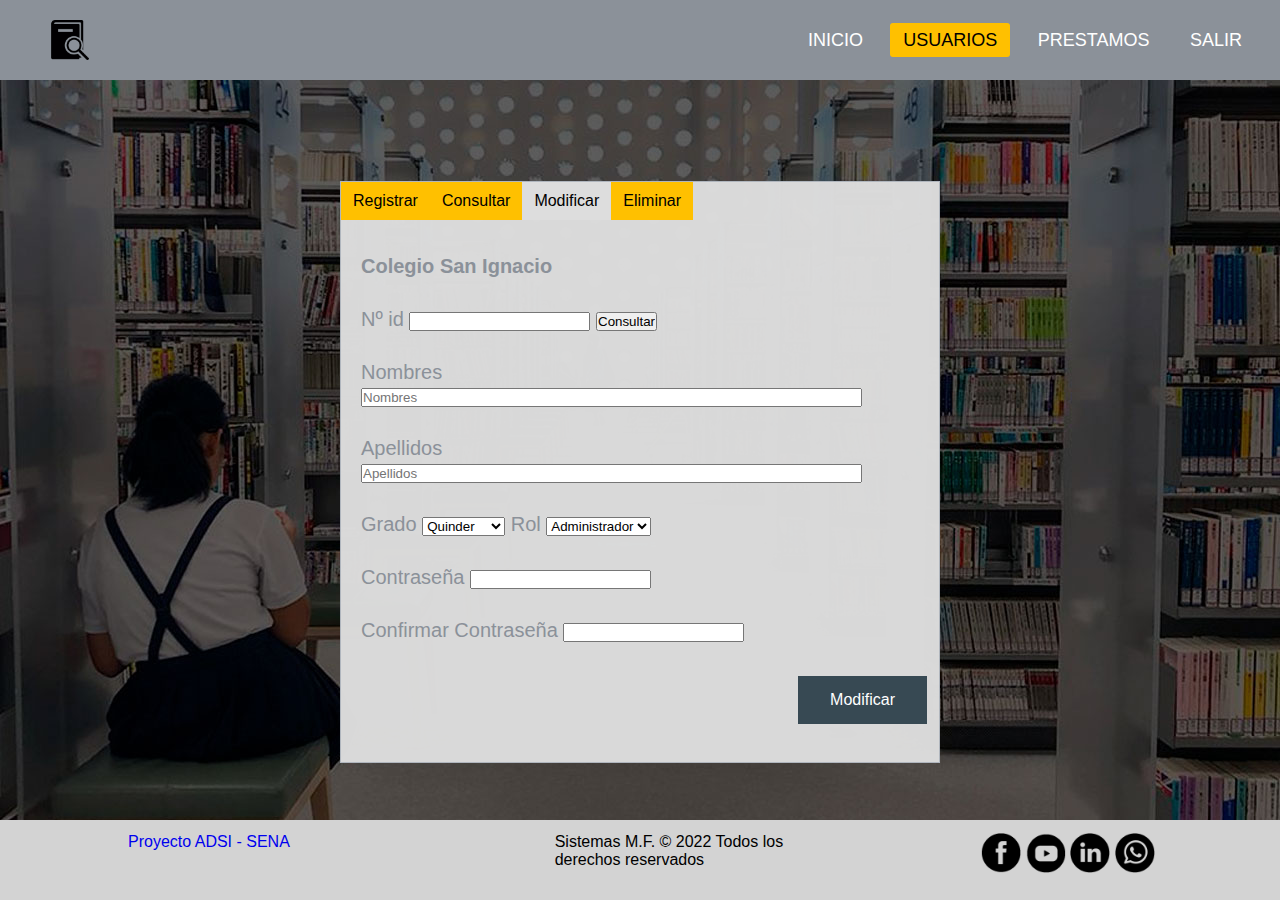
==== form_modificar.html @ 46b71561 "front" ====
<!doctype html>
<html>
<head>
<meta charset="utf-8">
<title>index</title>
<link href="css/estilos.css" rel="stylesheet" type="text/css">

</head>

	<!-- Inicio del encabezado -->
	
	
<header>
	<nav>
		
		<!-- Encabezado para menú responsivo-->
		
         <input type="checkbox" id="check">
          <label for="check" class="checkbtn">
            <i class="fas fa-bars"></i>
           </label>
		
		<!-- Logo-->
		
          <a href="index.html" class="enlace">
            <img src="img/logo.png" alt="Sistema de Bibliotecas" class="logo">
		 </a>              
		
		<!--Menú-->
		
		<ul>
          <li><a href="index.html">Inicio</a></li>
        <li><a class="active" href="#">Usuarios</a></li>
        <li><a href="Prestamos.html">Prestamos</a></li>
		<li><a href="login.html">Salir</a></li>  
      </ul>
	</nav>
    
</header>
	
	<!-- Inicio del cuerpo -->
	
 <body class="login-img-body"> <!-- Imagen de fondo-->	
	 
	 <!-- Imagen de Formulario-->		
	
	<div class="container">
		<form class="formulario_1">
			<div id="header">
			<ul class="nav1">
				<li><a href="form_registro.html">Registrar</a></li>
				<li><a href="form_consultar.html">Consultar</a></li>
				<li><a class="active" href="form_modificar.html">Modificar</a></li>
				<li><a href="form_eliminar.html">Eliminar</a></li>
			</ul>
		</div>
		  <p class="elementos_formulario">&nbsp;</p>
		  <h3 class="elementos_formulario">Colegio San Ignacio</h3>
		  <p class="elementos_formulario"><label>Nº id </label><input type="number"> 
		    <input type="button" name="button" id="button" value="Consultar">
		  </p>
		   	
		  <p class="elementos_formulario">
		    <label>Nombres</label>
		    <input name="Nombre" type="text" required="required" id="Nombre" placeholder="Nombres" title="Nombres" size="60%" maxlength="40">
	      </p>
			<p class="elementos_formulario">
			  <label>Apellidos</label> 
			  <input name="Apellidos" type="text" required="required" id="Apellidos" placeholder="Apellidos" title="Apellidos" size="60px" maxlength="40">
		  </p>
			<p class="elementos_formulario">
			  <label>Grado</label>
			  <select>
			    <option>Quinder</option>
			    <option>Transición</option>
			    <option>Primero</option>
			    <option>Segundo</option>
			    <option>Tercero</option>
			    <option>Cuarto</option>
			    <option>Quinto</option>
		      </select>
			  <label>Rol</label>
			  <select>
			    <option>Administrador</option>
			    <option>Profesor</option>
			    <option>Estudiante</option>
		      </select>
		  </p>
			<p class="elementos_formulario">
			  <label>Contraseña</label>
			  <input type="password">	
		  </p>
			<p class="elementos_formulario">
			  <label>Confirmar Contraseña</label>
			  <input type="password">	
		  </p>
			<p class="elementos_formulario">
			  <input class="btn-register" type="submit" name="submit" id="submit" value="Modificar">
				
			</p>
      </form>
	</div>
</body>

	<!-- Inicio del pie de página -->

<footer>
	<div class="flex-container">
 		<div class="flex-item"><a href="#">Proyecto ADSI - SENA</a></div>
		<div class="flex-item">Sistemas M.F. &copy; 2022 Todos los derechos reservados</div>
  		<div class="flex-item">
				<a href="#"><img src="img/facebook.png" width="40" height="40" alt="facebook"></a>
				<a href="#"><img src="img/youtube.png" width="40" height="40" alt="youtube"></a>
				<a href="#"><img src="img/linkedin.png" width="40" height="40" alt="linkedin"></a>
				<a href="#"><img src="img/wapp.png" width="40" height="40" alt="whatsapp"></a>
		</div>
	</div>
</footer>
</html>
---- css/estilos.css ----
/* Fuentes e iconos*/

@charset "utf-8";

@font-face {
	font-family: 'ElegantIcons';
	src:url('../fonts/ElegantIcons.eot');
	src:url('../fonts/ElegantIcons.eot?#iefix') format('embedded-opentype'),
		url('../fonts/ElegantIcons.woff') format('woff'),
		url('../fonts/ElegantIcons.ttf') format('truetype'),
		url('../fonts/ElegantIcons.svg#ElegantIcons') format('svg');
	font-weight: normal;
	font-style: normal;
}

/* Alto de la pagina en la pantalla */

html{
    height: 100%;
}

/* Clases para cuerpo */

body{
    display: flex;
    flex-direction: column;
    height: 100%;
}

/* Encabezado */

header{
     flex: 0 0 auto;
}

.main-content{
      flex: 1 0 auto;
}

/* General */

*{
    padding: 0;
    margin: 0;
    text-decoration: none;
    list-style: none;
    box-sizing: border-box;
	font-family: 'Lato', sans-serif;
}

/* Menú de navegación */

nav{
    background: #8b9199; /* gris fondo menú */
    height: 80px;
    width: 100%;
}
.enlace{
    position: absolute;
    padding: 20px 50px;
}
.logo{
    height: 40px;
}

nav ul{
    float: right;
    margin-right: 20px;
}
nav ul li{
    display: inline-block;
    line-height: 80px;
    margin: 0 5px;
}
nav ul li a{
    color: #fff; /* Color blanco para texto de menú principal */
    font-size: 18px;
    padding: 7px 13px;
    border-radius: 3px;
    text-transform: uppercase;
}
li a.active, li a:hover{
    background: #ffc000; /* fondo amarillo para elemento de menú con mouse sobre */
    transition: .5s;
	color: #000000; /* negro para color fuente elemento de menú con mouse sobre */
}

/* boton menú colapsable para dispositivos móviles */

.checkbtn{ 
    font-size: 30px;
    color: #fff;
    float: right;
    line-height: 80px;
    margin-right: 40px;
    cursor: pointer;
    display: none;
}
#check{
    display: none;
}
section{
    background: url(fondo.jpg) no-repeat;
    background-size: cover;
    background-position: center center;
    height: calc(100vh - 80px);
}

@media (max-width: 952px){
    .enlace{
        padding-left: 20px;
    }
    nav ul li a{
        font-size: 16px;
    }
}

@media (max-width: 858px){
    .checkbtn{
        display: block;
    }
    ul{
        position: fixed;
        width: 100%;
        height: 100vh;
        background: #2c3e50;
        top: 80px;
        left: -100%;
        text-align: center;
        transition: all .5s;
    }
    nav ul li{
        display: block;
        margin: 50px 0;
        line-height: 30px;
    }
    nav ul li a{
        font-size: 20px;
    }
    li a:hover, li a.active{
        background: none;
        color: red;
    }
    #check:checked ~ ul{
        left:0;
    }
}

.mainmenubtn {
    background-color: skyblue;
    color: white;
    border: none;
    cursor: pointer;
    padding:20px;
    margin-top:20px;
}
.mainmenubtn:hover {
    background-color: blue;
    }

	/* Estilos para menú secundario */
			
			ul, ol {
				list-style:none;
			}
			
			.nav1 {
				width: 800px; /*Le establecemos un ancho*/
				margin:0 auto; /*Centramos automaticamente*/
			}

			.nav1 > li {
				float:left;
			}
			
			.nav1 li a {
				background-color:#ffc000;
				color:#000;
				text-decoration:none;
				padding:10px 12px;
				display:block;
			}
			
			.nav1 li a:hover {
				background-color:rgba(220,220,220,0.98);
			}
			.nav1 li a.active {
				background-color:rgba(220,220,220,0.98);
			}
			
			.nav1 li ul {
				display:none;
				position:absolute;
				min-width:140px;
			}
			
			.nav1 li:hover > ul {
				display:block;
			}
			
			.nav1 li ul li {
				position:relative;
			}
			
			.nav1 li ul li ul {
				right:-140px;
				top:0px;
			}

/* Iconos */

.icon_contacts{
	font-family: 'ElegantIcons';
	color: #374953;
	speak: none;
	font-style: normal;
	font-weight: bold;
	font-variant: normal;
	text-transform: none;
	line-height: 1;
	-webkit-font-smoothing: antialiased;
}

.icon_contacts:before {
	content: "\e087"; /* icono libreta direccione */
}

.icon_profile, .icon_key_alt{
	font-family: 'ElegantIcons';
	color: #374953; /* color verde para iconos de formulario login */
	speak: none;
	font-style: normal;
	font-weight: normal;
	font-variant: normal;
	text-transform: none;
	line-height: 1;
	-webkit-font-smoothing: antialiased;
}

.icon_profile:before {
	content: "\e08a"; /* icono muñequito usuario login */
}

.icon_key_alt:before {
	content: "\e001"; /* icono llave login */
}

/* Página de login */

.login-body {
    background-color: #f1f2f7; /* color de fondo del formulario login */
}

.login-img-body{
	background: url('../img/bg-1.jpg') no-repeat center center fixed; /* imagen fija en el fondo del cuerpo de la app */
	-webkit-background-size: cover;
	-moz-background-size: cover;
  	-o-background-size: cover;
	background-size: cover;
}

/* formulario para login */

.formulario_login {
    max-width: 350px;
    margin: 200px auto 0;
    background: #FFF;
}


.login-img-body .formulario_login{
    max-width: 350px;
    margin: 100px auto 0;
    background: rgba(220,220,220,0.98);
    border: 1px solid #B0B6BE;
}

.formulario_login a{
    color: #688a7e !important;
}

.formulario_login h2.formulario_login-heading {
    margin: 0;
    padding:20px 15px;
    text-align: center;
    background: #7091a4;
    border-radius: 5px 5px 0 0;
    -webkit-border-radius: 5px 5px 0 0;
    color: #fff;
    font-size: 18px;
    text-transform: uppercase;
    font-weight: 300;
    font-family: 'Lato', sans-serif;
}

.formulario_login .checkbox {
	margin-bottom: 14px;
    font-weight: normal;
    font-weight: 300;
    font-family: 'Lato', sans-serif;
}

.formulario_login .form-control {
    position: relative;
    font-size: 16px;
	width: 250px;
    height: auto;
	margin: 0px;
    padding: 10px;
    -webkit-box-sizing: border-box;
    -moz-box-sizing: border-box;
    box-sizing: border-box;
}

.formulario_login .form-control:focus {
    z-index: 2;
}

.formulario_login .login-img{
    font-size: 40px;
    font-weight: bold;
}

.formulario_login .grupo_entrada{
    padding-bottom: 15px;
}

.formulario_login .elementos_entrada{
    padding: 6px 12px;
    font-size: 20px;
    color: #8b9199;
    font-weight: normal;
    line-height: 1;
    text-align: center;
    border: none;
    border-radius: 0;
}

.formulario_login input[type="text"], .formulario_login input[type="password"] {
    border: none;
    box-shadow: none;
    font-size: 16px;
    border-radius: 0;
}

.formulario_login .btn{
    border-radius: 0;
}

.btn-login {
    background-color: #374953; /* Azul Oscuro*/
    border: none;
    color: white;
    padding: 15px 32px;
	text-align: center;
    text-decoration: none;
    display: inline-block;
    font-size: 16px;
    margin: 4px 2px;
    cursor: pointer;
    transition-duration: 0.4s;
}

.btn-login:hover {
    background-color: #ffc000; /* Amarillo quemado*/
    color: white;
}

.formulario_login p {
    text-align: center;
    color: #b6b6b6;
    font-size: 16px;
    font-weight: 300;
}

.btn-register {
    background-color: #374953; /* Azul Oscuro*/
    border: none;
    color: white;
    padding: 15px 32px;
	float: right;
    text-align: center;
    text-decoration: none;
    display: inline-block;
    font-size: 16px;
    margin: 4px 2px;
    cursor: pointer;
    transition-duration: 0.4s;
}

.btn-register:hover {
    background-color: #ffc000; /* Amarillo quemado*/
    color: white;
}

.formulario_login a {
    color: #b6b6b6;
}

.formulario_login a:hover {
    color: #34aadc;
}

.form .required{
    font-size: 16px;
    color: #fff;
}

.login-wrap {
    padding: 20px;
}

/* formulario menú secundario */

.formulario_1{
	max-width: 600px;
	height: 90%;
    margin: 100px auto 0;
    background: rgba(220,220,220,0.98);
    border: 1px solid #B0B6BE;
}
.titulo_formulario{
	max-width: 100%;
	text-align: center;
    padding: 5px;
	color: #000000;
    background: #ffc000;
    border: 1px solid #B0B6BE;
}

.elementos_formulario{
    padding: 20px 10px 10px 20px ;
	font-size: 20px;
    color: #8b9199;
	line-height: 1,5;
	text-align: left;
    border: none;
    border-radius: 0;
}

/* Alinear elemento a la derecha */

.pull-right {
  float: right !important;
}

/*Pie de página*/

footer{
	flex: 0 0 auto;
	position: absolute;
	bottom: 0;
    width: 100%;
    height: 80px;
    background-color: lightgrey;
}

.flex-container {
    display: -webkit-flex;
    display: flex;
    -webkit-flex-direction: row;
    flex-direction: row;
	justify-content: center;
    width: 100%;
    height: 80px;
}

.flex-item {
    width: 90%;
	justify-content: center;
    height: 100%;
    margin: 1% 2% 1% 10%;
}
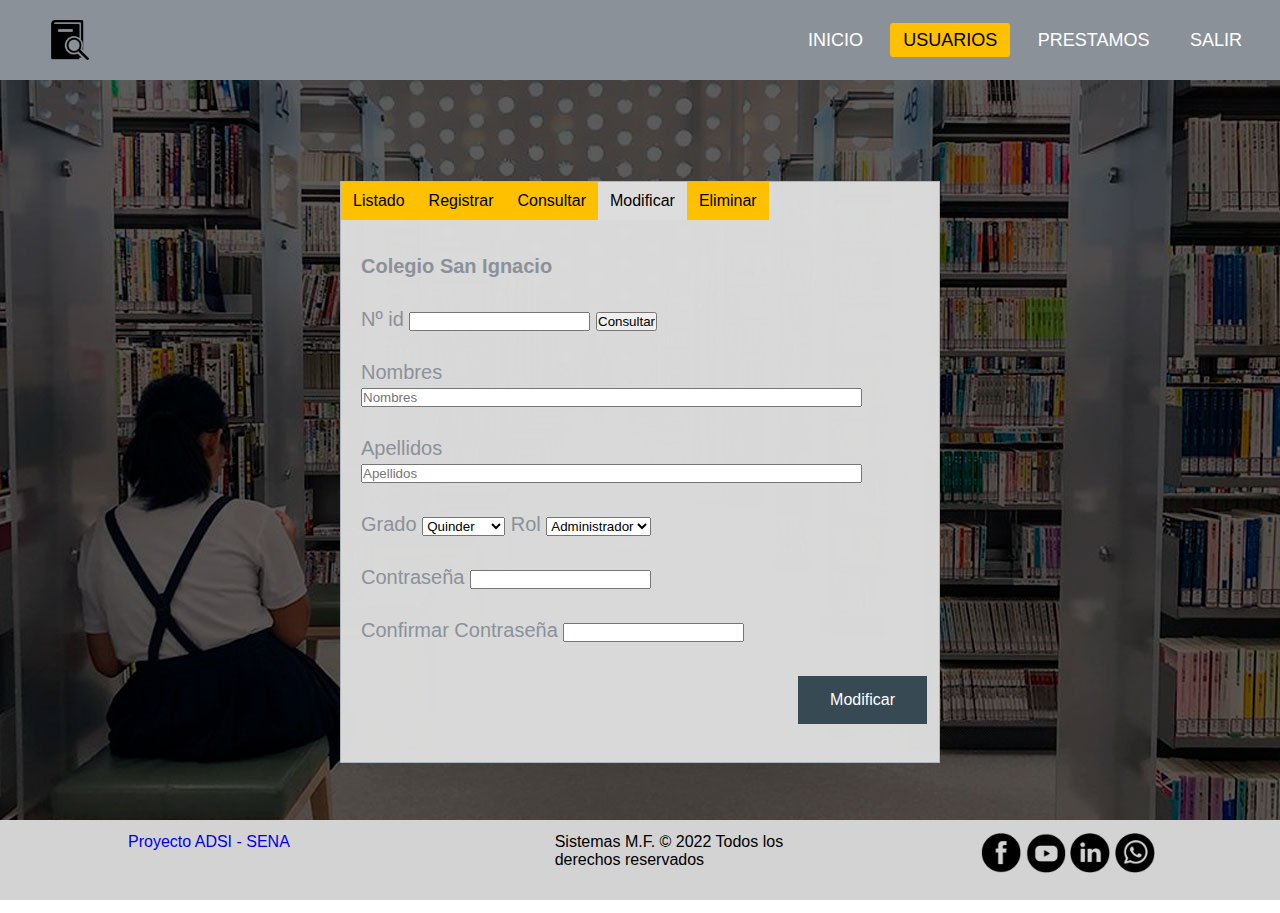
==== commit 8d8db41a: "validación listado" ====
--- a/form_modificar.html
+++ b/form_modificar.html
@@ -48,6 +48,7 @@
 		<form class="formulario_1">
 			<div id="header">
 			<ul class="nav1">
+				<li><a href="listado.php">Listado</a></li>
 				<li><a href="form_registro.html">Registrar</a></li>
 				<li><a href="form_consultar.html">Consultar</a></li>
 				<li><a class="active" href="form_modificar.html">Modificar</a></li>
